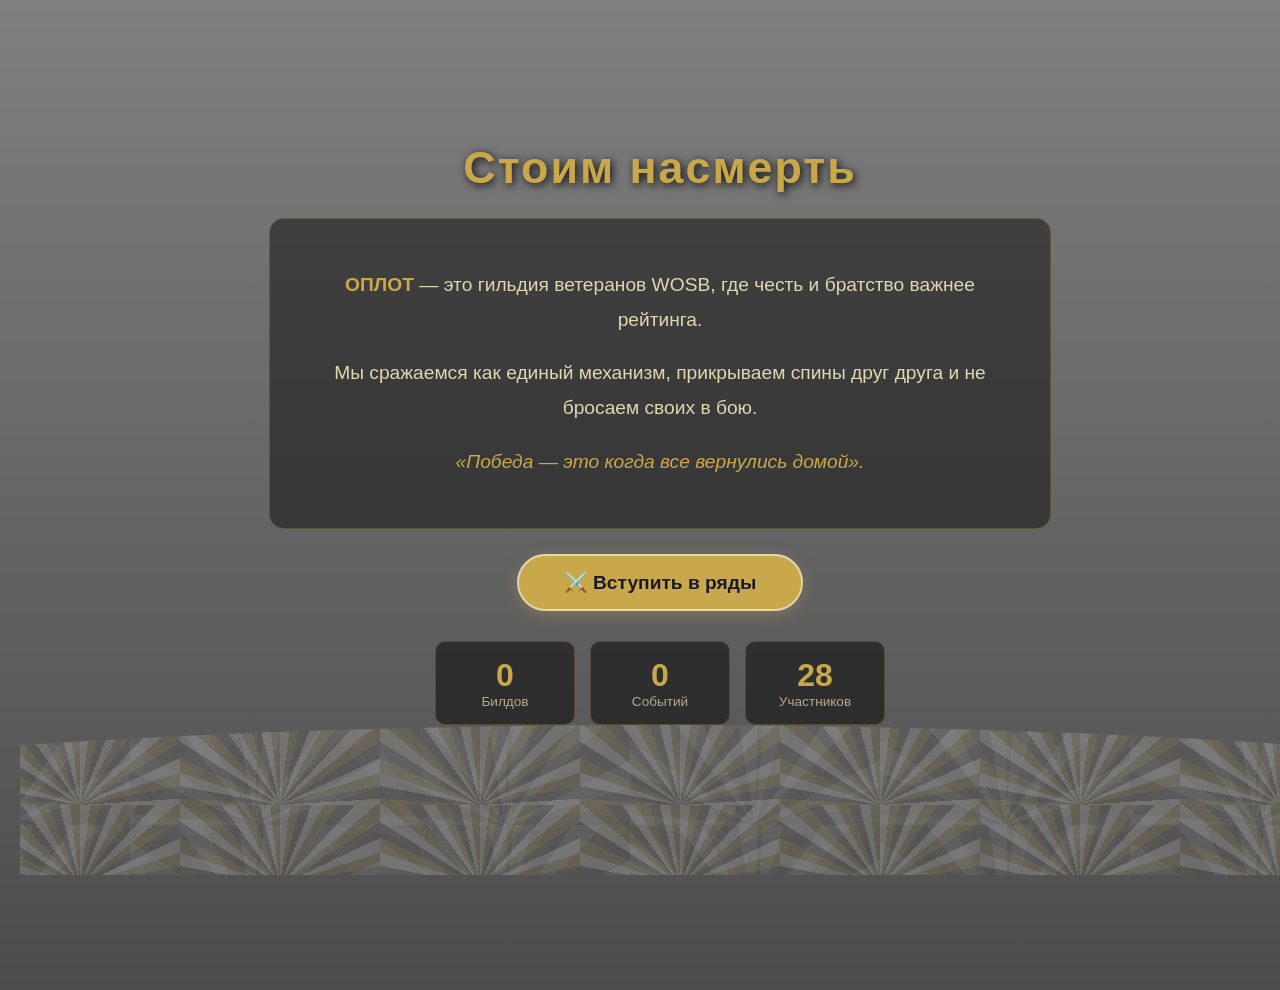
==== index.html @ 30adeee3 "Update index.html" ====
<!DOCTYPE html>
<html lang="ru">
<head>
    <meta charset="utf-8" />
    <meta name="viewport" content="width=device-width, initial-scale=1.0" />
    <title>ОПЛОТ — Гильдия WOSB</title>
    <base href="/OplotGuild/" />
    <link rel="stylesheet" href="css/bootstrap/bootstrap.min.css" />
    <link rel="stylesheet" href="css/app.css" />
    <link rel="stylesheet" href="css/theme.css" />
    <link rel="icon" type="image/png" href="favicon.png" />
    <style>
        body {
            font-family: 'Helvetica Neue', Arial, sans-serif;
            margin: 0;
            padding: 0;
            background: var(--bg-primary);
            color: var(--text-primary);
        }
        .main-page {
            min-height: 100vh;
            display: flex;
            flex-direction: column;
            justify-content: center;
            align-items: center;
            text-align: center;
            color: #e0d6b0;
            padding: 40px 20px 50px 20px;
            border-radius: 0;
            background: linear-gradient(rgba(0,0,0,0.5), rgba(0,0,0,0.7)), url('images/OplotImageHome.png') center/cover no-repeat;
            background-size: cover;
            background-position: center 30%;
            width: 100%;
            margin: 0;
            position: relative;
            overflow: hidden;
        }
        /* ВОЛНЫ — НАСТОЯЩИЕ, КРАСИВЫЕ */
        .wave-container {
            position: absolute;
            bottom: 0;
            left: 0;
            width: 100%;
            height: 150px;
            overflow: hidden;
            z-index: 1;
            pointer-events: none;
        }
        .wave {
            position: absolute;
            bottom: 0;
            left: -50%;
            width: 200%;
            height: 100%;
            background: repeating-conic-gradient(from 0deg at 50% 100%, 
                rgba(255, 255, 255, 0.25) 0% 2%, 
                rgba(201, 168, 76, 0.2) 2% 4%, 
                transparent 4% 6%) 0 0 / 200px 80px;
            border-radius: 50% 50% 0 0 / 100% 100% 0 0;
            animation: waveMove 6s linear infinite;
            opacity: 0.6;
        }
        .wave:nth-child(2) {
            background: repeating-conic-gradient(from 5deg at 50% 100%, 
                rgba(255, 255, 255, 0.15) 0% 3%, 
                rgba(201, 168, 76, 0.1) 3% 5%, 
                transparent 5% 8%) 0 0 / 250px 100px;
            animation-duration: 9s;
            opacity: 0.4;
            animation-delay: -2s;
        }
        .wave:nth-child(3) {
            background: repeating-conic-gradient(from -5deg at 50% 100%, 
                rgba(255, 255, 255, 0.08) 0% 4%, 
                transparent 4% 10%) 0 0 / 300px 120px;
            animation-duration: 12s;
            opacity: 0.3;
            animation-delay: -5s;
        }
        @keyframes waveMove {
            0% { transform: translateX(0) scaleY(0.3); }
            50% { transform: translateX(-25%) scaleY(0.8); }
            100% { transform: translateX(-50%) scaleY(0.3); }
        }
        @media (max-width: 600px) {
            .wave-container { height: 80px; }
            .wave { background-size: 100px 40px; }
        }

        .main-page > * { position: relative; z-index: 2; }
        .main-page h2 {
            font-size: 2.8rem;
            text-shadow: 2px 2px 8px rgba(0,0,0,0.9);
            margin-bottom: 25px;
            color: #c9a84c;
            letter-spacing: 2px;
        }
        .main-page .description {
            max-width: 700px;
            font-size: 1.2rem;
            line-height: 1.8;
            background: rgba(0,0,0,0.45);
            padding: 30px 40px;
            border-radius: 15px;
            border: 1px solid rgba(201, 168, 76, 0.25);
            backdrop-filter: blur(2px);
            margin-bottom: 15px;
        }
        .main-page .description strong { color: #c9a84c; }
        .main-page .description .quote {
            font-style: italic;
            color: #c9a84c;
            margin-top: 15px;
        }
        .btn-gold {
            margin-top: 10px;
            padding: 15px 45px;
            background: #c9a84c;
            color: #1a1a2e;
            font-weight: bold;
            text-decoration: none;
            border-radius: 50px;
            font-size: 1.2rem;
            transition: all 0.3s;
            border: 2px solid #e0d6b0;
            display: inline-block;
            cursor: pointer;
            box-shadow: 0 4px 15px rgba(201, 168, 76, 0.3);
        }
        .btn-gold:hover {
            background: #e0d6b0;
            transform: scale(1.05);
            box-shadow: 0 6px 20px rgba(201, 168, 76, 0.4);
        }
        .stats-grid {
            display: grid;
            grid-template-columns: repeat(3, 1fr);
            gap: 15px;
            margin-top: 30px;
            width: 100%;
            max-width: 450px;
        }
        .stat-item {
            background: rgba(0,0,0,0.5);
            padding: 15px 10px;
            border-radius: 10px;
            border: 1px solid rgba(201, 168, 76, 0.25);
            backdrop-filter: blur(2px);
            transition: 0.3s;
        }
        .stat-item:hover {
            background: rgba(201, 168, 76, 0.15);
            transform: translateY(-2px);
        }
        .stat-item .number {
            font-size: 2rem;
            font-weight: bold;
            color: #c9a84c;
        }
        .stat-item .label {
            font-size: 0.85rem;
            color: #b8a88a;
        }
        @media (max-width: 600px) {
            .main-page {
                min-height: 100vh;
                padding: 30px 15px 40px 15px;
                background-position: center 40%;
            }
            .main-page h2 { font-size: 2rem; }
            .main-page .description { padding: 20px; font-size: 1rem; }
            .btn-gold { padding: 12px 30px; font-size: 1rem; }
            .stats-grid { gap: 10px; max-width: 100%; }
            .stat-item .number { font-size: 1.5rem; }
            .stat-item .label { font-size: 0.7rem; }
        }
    </style>
</head>
<body>
    <div id="menu-container"></div>

    <div class="main-page">
        <h2>Стоим насмерть</h2>
        <div class="description">
            <p><strong>ОПЛОТ</strong> — это гильдия ветеранов WOSB, где честь и братство важнее рейтинга.</p>
            <p>Мы сражаемся как единый механизм, прикрываем спины друг друга и не бросаем своих в бою.</p>
            <p class="quote">«Победа — это когда все вернулись домой».</p>
        </div>
        
        <a href="/OplotGuild/rules.html" class="btn-gold">⚔️ Вступить в ряды</a>

        <div class="stats-grid" id="stats-container">
            <div class="stat-item">
                <div class="number" id="stat-builds">⏳</div>
                <div class="label">Билдов</div>
            </div>
            <div class="stat-item">
                <div class="number" id="stat-events">⏳</div>
                <div class="label">Событий</div>
            </div>
            <div class="stat-item">
                <div class="number" id="stat-members">⏳</div>
                <div class="label">Участников</div>
            </div>
        </div>

        <!-- ВОЛНЫ (белые и золотые, как настоящие) -->
        <div class="wave-container">
            <div class="wave"></div>
            <div class="wave"></div>
            <div class="wave"></div>
        </div>
    </div>

    <script src="menu.js"></script>
    <script>
        function loadStats() {
            fetch('builds.json?t=' + new Date().getTime())
                .then(response => response.json())
                .then(data => {
                    document.getElementById('stat-builds').textContent = data.builds ? data.builds.length : 0;
                })
                .catch(() => document.getElementById('stat-builds').textContent = '0');

            fetch('events.json?t=' + new Date().getTime())
                .then(response => response.json())
                .then(data => {
                    document.getElementById('stat-events').textContent = data.events ? data.events.length : 0;
                })
                .catch(() => document.getElementById('stat-events').textContent = '0');

            document.getElementById('stat-members').textContent = '28';
        }

        window.onload = function() {
            setTimeout(loadStats, 500);
        };
    </script>
</body>
</html>
---- css/app.css ----
<<<<<<< HEAD
html, body {
    font-family: 'Helvetica Neue', Helvetica, Arial, sans-serif;
}

h1:focus {
    outline: none;
}

a, .btn-link {
    color: #0071c1;
}

.btn-primary {
    color: #fff;
    background-color: #1b6ec2;
    border-color: #1861ac;
}

.btn:focus, .btn:active:focus, .btn-link.nav-link:focus, .form-control:focus, .form-check-input:focus {
  box-shadow: 0 0 0 0.1rem white, 0 0 0 0.25rem #258cfb;
}

.content {
    padding-top: 1.1rem;
}

.valid.modified:not([type=checkbox]) {
    outline: 1px solid #26b050;
}

.invalid {
    outline: 1px solid red;
}

.validation-message {
    color: red;
}

#blazor-error-ui {
    background: lightyellow;
    bottom: 0;
    box-shadow: 0 -1px 2px rgba(0, 0, 0, 0.2);
    display: none;
    left: 0;
    padding: 0.6rem 1.25rem 0.7rem 1.25rem;
    position: fixed;
    width: 100%;
    z-index: 1000;
}

    #blazor-error-ui .dismiss {
        cursor: pointer;
        position: absolute;
        right: 0.75rem;
        top: 0.5rem;
    }

.blazor-error-boundary {
    background: url([data-uri]) no-repeat 1rem/1.8rem, #b32121;
    padding: 1rem 1rem 1rem 3.7rem;
    color: white;
}

    .blazor-error-boundary::after {
        content: "An error has occurred."
    }

.loading-progress {
    position: relative;
    display: block;
    width: 8rem;
    height: 8rem;
    margin: 20vh auto 1rem auto;
}

    .loading-progress circle {
        fill: none;
        stroke: #e0e0e0;
        stroke-width: 0.6rem;
        transform-origin: 50% 50%;
        transform: rotate(-90deg);
    }

        .loading-progress circle:last-child {
            stroke: #1b6ec2;
            stroke-dasharray: calc(3.141 * var(--blazor-load-percentage, 0%) * 0.8), 500%;
            transition: stroke-dasharray 0.05s ease-in-out;
        }

.loading-progress-text {
    position: absolute;
    text-align: center;
    font-weight: bold;
    inset: calc(20vh + 3.25rem) 0 auto 0.2rem;
}

    .loading-progress-text:after {
        content: var(--blazor-load-percentage-text, "Loading");
    }

code {
    color: #c02d76;
}
=======
html, body {
    font-family: 'Helvetica Neue', Helvetica, Arial, sans-serif;
}

h1:focus {
    outline: none;
}

a, .btn-link {
    color: #0071c1;
}

.btn-primary {
    color: #fff;
    background-color: #1b6ec2;
    border-color: #1861ac;
}

.btn:focus, .btn:active:focus, .btn-link.nav-link:focus, .form-control:focus, .form-check-input:focus {
  box-shadow: 0 0 0 0.1rem white, 0 0 0 0.25rem #258cfb;
}

.content {
    padding-top: 1.1rem;
}

.valid.modified:not([type=checkbox]) {
    outline: 1px solid #26b050;
}

.invalid {
    outline: 1px solid red;
}

.validation-message {
    color: red;
}

#blazor-error-ui {
    background: lightyellow;
    bottom: 0;
    box-shadow: 0 -1px 2px rgba(0, 0, 0, 0.2);
    display: none;
    left: 0;
    padding: 0.6rem 1.25rem 0.7rem 1.25rem;
    position: fixed;
    width: 100%;
    z-index: 1000;
}

    #blazor-error-ui .dismiss {
        cursor: pointer;
        position: absolute;
        right: 0.75rem;
        top: 0.5rem;
    }

.blazor-error-boundary {
    background: url([data-uri]) no-repeat 1rem/1.8rem, #b32121;
    padding: 1rem 1rem 1rem 3.7rem;
    color: white;
}

    .blazor-error-boundary::after {
        content: "An error has occurred."
    }

.loading-progress {
    position: relative;
    display: block;
    width: 8rem;
    height: 8rem;
    margin: 20vh auto 1rem auto;
}

    .loading-progress circle {
        fill: none;
        stroke: #e0e0e0;
        stroke-width: 0.6rem;
        transform-origin: 50% 50%;
        transform: rotate(-90deg);
    }

        .loading-progress circle:last-child {
            stroke: #1b6ec2;
            stroke-dasharray: calc(3.141 * var(--blazor-load-percentage, 0%) * 0.8), 500%;
            transition: stroke-dasharray 0.05s ease-in-out;
        }

.loading-progress-text {
    position: absolute;
    text-align: center;
    font-weight: bold;
    inset: calc(20vh + 3.25rem) 0 auto 0.2rem;
}

    .loading-progress-text:after {
        content: var(--blazor-load-percentage-text, "Loading");
    }

code {
    color: #c02d76;
}
>>>>>>> 142b3a61d0c89b40f8ad2a565a098570776ddf5b
---- css/theme.css ----
/* theme.css - переменные для тем */
:root {
    --bg-primary: #0a0a15;
    --bg-secondary: rgba(26, 26, 46, 0.8);
    --text-primary: #e0d6b0;
    --text-secondary: #b8a88a;
    --text-muted: #6a6a7e;
    --border-color: #c9a84c;
    --card-bg: rgba(26, 26, 46, 0.8);
    --link-color: #e0d6b0;
    --menu-bg: rgba(10, 10, 21, 0.9);
    --shadow-color: rgba(201, 168, 76, 0.1);
}

body[data-theme="light"] {
    --bg-primary: #f5f0e8;
    --bg-secondary: rgba(255, 255, 255, 0.9);
    --text-primary: #1a1a2e;
    --text-secondary: #333333;
    --text-muted: #555555;
    --border-color: #c9a84c;
    --card-bg: rgba(255, 255, 255, 0.9);
    --link-color: #1a1a2e;
    --menu-bg: rgba(240, 235, 225, 0.9);
    --shadow-color: rgba(0, 0, 0, 0.1);
}

body {
    background: var(--bg-primary);
    color: var(--text-primary);
    transition: background 0.3s, color 0.3s;
}

/* Стили для карточек и блоков */
.message-box,
.form-box,
.build-card,
.event-item {
    background: var(--card-bg);
    color: var(--text-primary);
}

/* Стили для ссылок в меню */
nav a {
    color: var(--link-color) !important;
}

/* Стили для текста */
.text-muted {
    color: var(--text-muted) !important;
}
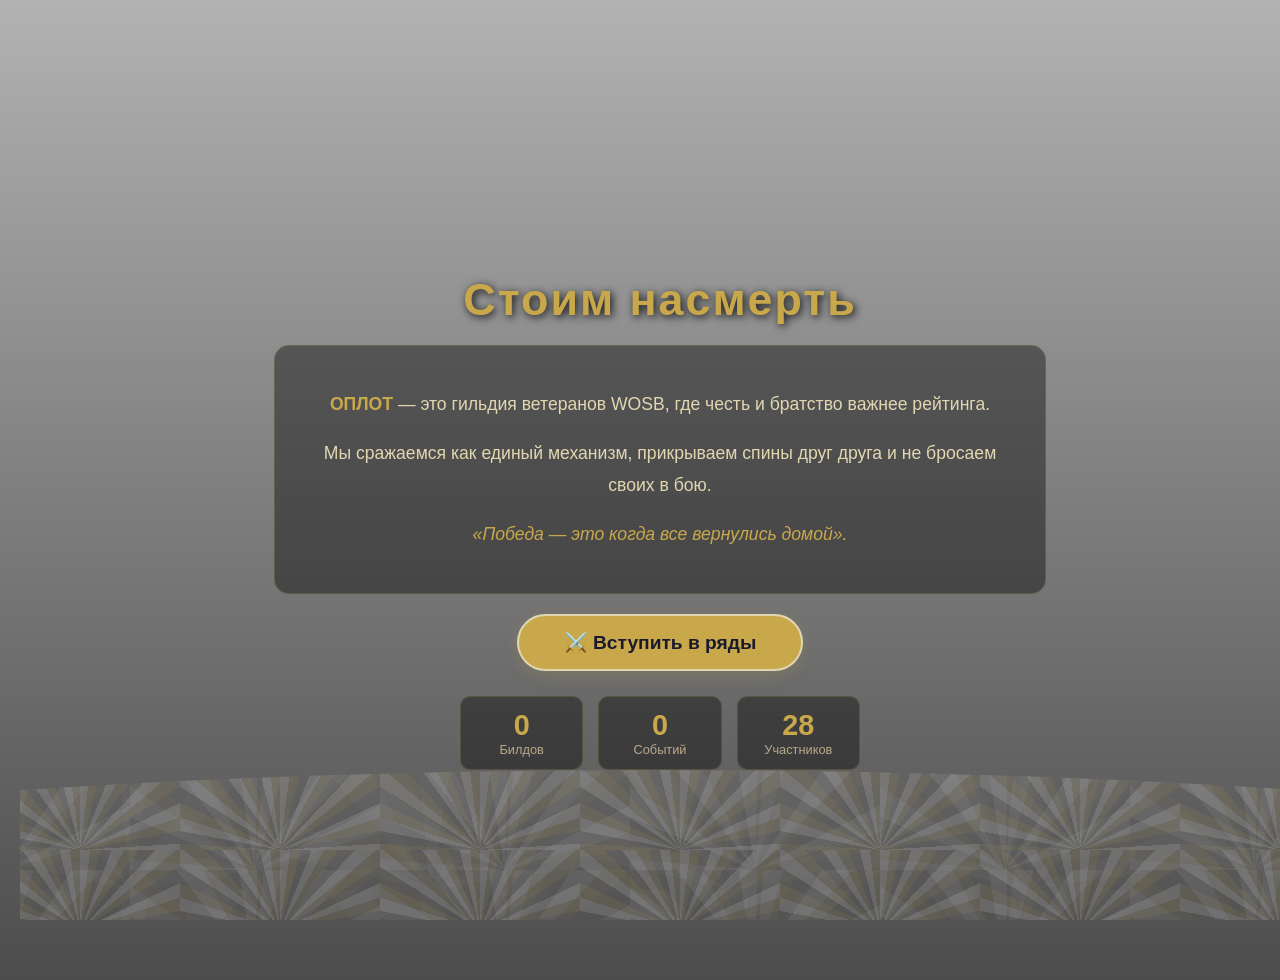
==== commit 87bb78bb: "Update index.html" ====
--- a/index.html
+++ b/index.html
@@ -21,21 +21,21 @@
             min-height: 100vh;
             display: flex;
             flex-direction: column;
-            justify-content: center;
+            justify-content: flex-end; /* Прижимаем всё содержимое к низу */
             align-items: center;
             text-align: center;
             color: #e0d6b0;
-            padding: 40px 20px 50px 20px;
+            padding: 20px 20px 60px 20px; /* Увеличен нижний отступ */
             border-radius: 0;
-            background: linear-gradient(rgba(0,0,0,0.5), rgba(0,0,0,0.7)), url('images/OplotImageHome.png') center/cover no-repeat;
+            background: linear-gradient(rgba(0,0,0,0.3), rgba(0,0,0,0.7)), url('images/OplotImageHome.png') center/cover no-repeat;
             background-size: cover;
-            background-position: center 30%;
+            background-position: center 20%; /* Картинка чуть смещена вниз, чтобы корабль был виден */
             width: 100%;
             margin: 0;
             position: relative;
             overflow: hidden;
         }
-        /* ВОЛНЫ — НАСТОЯЩИЕ, КРАСИВЫЕ */
+        /* ВОЛНЫ */
         .wave-container {
             position: absolute;
             bottom: 0;
@@ -53,8 +53,8 @@
             width: 200%;
             height: 100%;
             background: repeating-conic-gradient(from 0deg at 50% 100%, 
-                rgba(255, 255, 255, 0.25) 0% 2%, 
-                rgba(201, 168, 76, 0.2) 2% 4%, 
+                rgba(255, 255, 255, 0.2) 0% 2%, 
+                rgba(201, 168, 76, 0.15) 2% 4%, 
                 transparent 4% 6%) 0 0 / 200px 80px;
             border-radius: 50% 50% 0 0 / 100% 100% 0 0;
             animation: waveMove 6s linear infinite;
@@ -83,6 +83,7 @@
             100% { transform: translateX(-50%) scaleY(0.3); }
         }
         @media (max-width: 600px) {
+            .main-page { padding: 20px 15px 40px 15px; }
             .wave-container { height: 80px; }
             .wave { background-size: 100px 40px; }
         }
@@ -91,26 +92,26 @@
         .main-page h2 {
             font-size: 2.8rem;
             text-shadow: 2px 2px 8px rgba(0,0,0,0.9);
-            margin-bottom: 25px;
+            margin-bottom: 20px;
             color: #c9a84c;
             letter-spacing: 2px;
         }
         .main-page .description {
             max-width: 700px;
-            font-size: 1.2rem;
+            font-size: 1.1rem;
             line-height: 1.8;
-            background: rgba(0,0,0,0.45);
-            padding: 30px 40px;
+            background: rgba(0,0,0,0.4);
+            padding: 25px 35px;
             border-radius: 15px;
-            border: 1px solid rgba(201, 168, 76, 0.25);
+            border: 1px solid rgba(201, 168, 76, 0.2);
             backdrop-filter: blur(2px);
-            margin-bottom: 15px;
+            margin-bottom: 10px;
         }
         .main-page .description strong { color: #c9a84c; }
         .main-page .description .quote {
             font-style: italic;
             color: #c9a84c;
-            margin-top: 15px;
+            margin-top: 10px;
         }
         .btn-gold {
             margin-top: 10px;
@@ -125,50 +126,39 @@
             border: 2px solid #e0d6b0;
             display: inline-block;
             cursor: pointer;
-            box-shadow: 0 4px 15px rgba(201, 168, 76, 0.3);
+            box-shadow: 0 4px 15px rgba(201, 168, 76, 0.2);
         }
         .btn-gold:hover {
             background: #e0d6b0;
             transform: scale(1.05);
-            box-shadow: 0 6px 20px rgba(201, 168, 76, 0.4);
         }
         .stats-grid {
             display: grid;
             grid-template-columns: repeat(3, 1fr);
             gap: 15px;
-            margin-top: 30px;
+            margin-top: 25px;
             width: 100%;
-            max-width: 450px;
+            max-width: 400px;
         }
         .stat-item {
-            background: rgba(0,0,0,0.5);
-            padding: 15px 10px;
+            background: rgba(0,0,0,0.4);
+            padding: 12px 5px;
             border-radius: 10px;
-            border: 1px solid rgba(201, 168, 76, 0.25);
+            border: 1px solid rgba(201, 168, 76, 0.2);
             backdrop-filter: blur(2px);
-            transition: 0.3s;
-        }
-        .stat-item:hover {
-            background: rgba(201, 168, 76, 0.15);
-            transform: translateY(-2px);
         }
         .stat-item .number {
-            font-size: 2rem;
+            font-size: 1.8rem;
             font-weight: bold;
             color: #c9a84c;
         }
         .stat-item .label {
-            font-size: 0.85rem;
+            font-size: 0.8rem;
             color: #b8a88a;
         }
         @media (max-width: 600px) {
-            .main-page {
-                min-height: 100vh;
-                padding: 30px 15px 40px 15px;
-                background-position: center 40%;
-            }
             .main-page h2 { font-size: 2rem; }
-            .main-page .description { padding: 20px; font-size: 1rem; }
+            .main-page .description { padding: 15px 20px; font-size: 1rem; }
             .btn-gold { padding: 12px 30px; font-size: 1rem; }
             .stats-grid { gap: 10px; max-width: 100%; }
             .stat-item .number { font-size: 1.5rem; }
@@ -204,7 +194,7 @@
             </div>
         </div>
 
-        <!-- ВОЛНЫ (белые и золотые, как настоящие) -->
+        <!-- Волны -->
         <div class="wave-container">
             <div class="wave"></div>
             <div class="wave"></div>
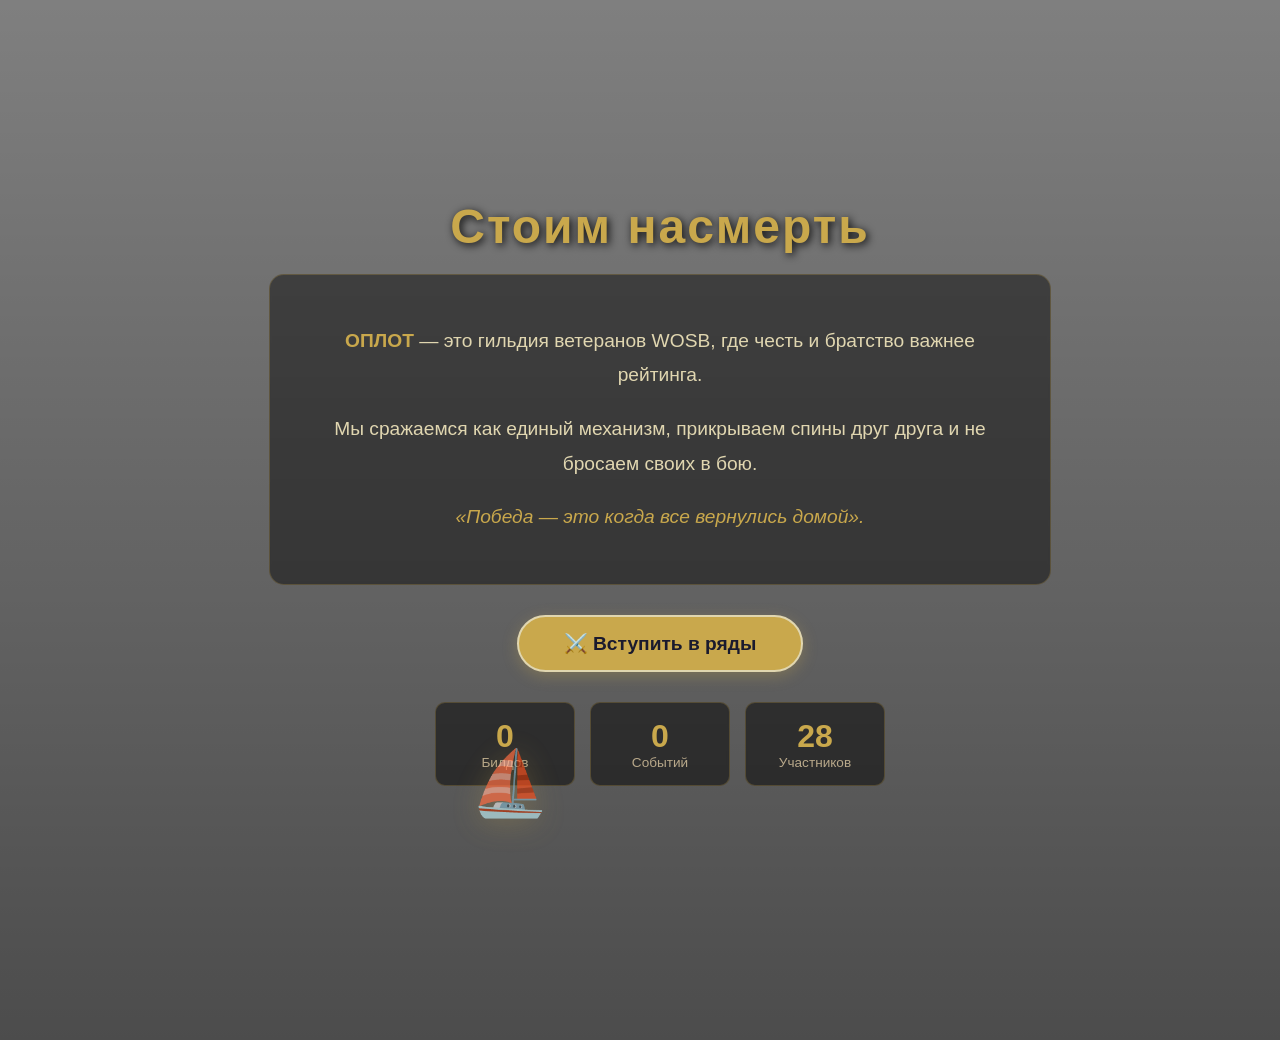
==== commit bf098d53: "Update index.html" ====
--- a/index.html
+++ b/index.html
@@ -21,76 +21,52 @@
             min-height: 100vh;
             display: flex;
             flex-direction: column;
-            justify-content: flex-end; /* Прижимаем всё содержимое к низу */
+            justify-content: center; /* Текст теперь по центру, но мы добавим отступ сверху */
             align-items: center;
             text-align: center;
             color: #e0d6b0;
-            padding: 20px 20px 60px 20px; /* Увеличен нижний отступ */
+            padding: 60px 20px 80px 20px; /* Сместили контент вниз, освободив верх */
             border-radius: 0;
-            background: linear-gradient(rgba(0,0,0,0.3), rgba(0,0,0,0.7)), url('images/OplotImageHome.png') center/cover no-repeat;
+            background: linear-gradient(rgba(0,0,0,0.5), rgba(0,0,0,0.7)), url('images/OplotImageHome.png') center/cover no-repeat;
             background-size: cover;
-            background-position: center 20%; /* Картинка чуть смещена вниз, чтобы корабль был виден */
+            background-position: center 20%;
             width: 100%;
             margin: 0;
             position: relative;
             overflow: hidden;
         }
-        /* ВОЛНЫ */
-        .wave-container {
+        
+        /* ===== ПЛАВАЮЩИЙ КОРАБЛИК ===== */
+        .floating-ship {
             position: absolute;
-            bottom: 0;
-            left: 0;
-            width: 100%;
-            height: 150px;
-            overflow: hidden;
-            z-index: 1;
+            bottom: 40px;
+            left: -150px; /* Начинаем за экраном */
+            font-size: 4rem;
+            z-index: 3;
+            animation: sail 18s linear infinite;
+            opacity: 0.7;
+            filter: drop-shadow(0 4px 15px rgba(201, 168, 76, 0.4));
             pointer-events: none;
         }
-        .wave {
-            position: absolute;
-            bottom: 0;
-            left: -50%;
-            width: 200%;
-            height: 100%;
-            background: repeating-conic-gradient(from 0deg at 50% 100%, 
-                rgba(255, 255, 255, 0.2) 0% 2%, 
-                rgba(201, 168, 76, 0.15) 2% 4%, 
-                transparent 4% 6%) 0 0 / 200px 80px;
-            border-radius: 50% 50% 0 0 / 100% 100% 0 0;
-            animation: waveMove 6s linear infinite;
-            opacity: 0.6;
-        }
-        .wave:nth-child(2) {
-            background: repeating-conic-gradient(from 5deg at 50% 100%, 
-                rgba(255, 255, 255, 0.15) 0% 3%, 
-                rgba(201, 168, 76, 0.1) 3% 5%, 
-                transparent 5% 8%) 0 0 / 250px 100px;
-            animation-duration: 9s;
-            opacity: 0.4;
-            animation-delay: -2s;
-        }
-        .wave:nth-child(3) {
-            background: repeating-conic-gradient(from -5deg at 50% 100%, 
-                rgba(255, 255, 255, 0.08) 0% 4%, 
-                transparent 4% 10%) 0 0 / 300px 120px;
-            animation-duration: 12s;
-            opacity: 0.3;
-            animation-delay: -5s;
-        }
-        @keyframes waveMove {
-            0% { transform: translateX(0) scaleY(0.3); }
-            50% { transform: translateX(-25%) scaleY(0.8); }
-            100% { transform: translateX(-50%) scaleY(0.3); }
-        }
+        @keyframes sail {
+            0% { transform: translateX(0) scaleX(1); }
+            49% { transform: translateX(calc(100vw + 200px)) scaleX(1); }
+            50% { transform: translateX(calc(100vw + 200px)) scaleX(-1); }
+            99% { transform: translateX(0) scaleX(-1); }
+            100% { transform: translateX(0) scaleX(1); }
+        }
+        /* Делаем его меньше на телефонах */
         @media (max-width: 600px) {
-            .main-page { padding: 20px 15px 40px 15px; }
-            .wave-container { height: 80px; }
-            .wave { background-size: 100px 40px; }
+            .floating-ship {
+                font-size: 2.5rem;
+                bottom: 20px;
+                animation-duration: 12s;
+            }
         }
 
         .main-page > * { position: relative; z-index: 2; }
         .main-page h2 {
-            font-size: 2.8rem;
+            font-size: 3rem;
             text-shadow: 2px 2px 8px rgba(0,0,0,0.9);
             margin-bottom: 20px;
             color: #c9a84c;
@@ -98,20 +74,20 @@
         }
         .main-page .description {
             max-width: 700px;
-            font-size: 1.1rem;
+            font-size: 1.2rem;
             line-height: 1.8;
-            background: rgba(0,0,0,0.4);
-            padding: 25px 35px;
+            background: rgba(0,0,0,0.45);
+            padding: 30px 40px;
             border-radius: 15px;
-            border: 1px solid rgba(201, 168, 76, 0.2);
+            border: 1px solid rgba(201, 168, 76, 0.25);
             backdrop-filter: blur(2px);
-            margin-bottom: 10px;
+            margin-bottom: 20px;
         }
         .main-page .description strong { color: #c9a84c; }
         .main-page .description .quote {
             font-style: italic;
             color: #c9a84c;
-            margin-top: 10px;
+            margin-top: 15px;
         }
         .btn-gold {
             margin-top: 10px;
@@ -126,39 +102,46 @@
             border: 2px solid #e0d6b0;
             display: inline-block;
             cursor: pointer;
-            box-shadow: 0 4px 15px rgba(201, 168, 76, 0.2);
+            box-shadow: 0 4px 15px rgba(201, 168, 76, 0.3);
         }
         .btn-gold:hover {
             background: #e0d6b0;
             transform: scale(1.05);
+            box-shadow: 0 6px 20px rgba(201, 168, 76, 0.4);
         }
         .stats-grid {
             display: grid;
             grid-template-columns: repeat(3, 1fr);
             gap: 15px;
-            margin-top: 25px;
+            margin-top: 30px;
             width: 100%;
-            max-width: 400px;
+            max-width: 450px;
         }
         .stat-item {
-            background: rgba(0,0,0,0.4);
-            padding: 12px 5px;
+            background: rgba(0,0,0,0.5);
+            padding: 15px 10px;
             border-radius: 10px;
-            border: 1px solid rgba(201, 168, 76, 0.2);
+            border: 1px solid rgba(201, 168, 76, 0.25);
             backdrop-filter: blur(2px);
+            transition: 0.3s;
+        }
+        .stat-item:hover {
+            background: rgba(201, 168, 76, 0.15);
+            transform: translateY(-2px);
         }
         .stat-item .number {
-            font-size: 1.8rem;
+            font-size: 2rem;
             font-weight: bold;
             color: #c9a84c;
         }
         .stat-item .label {
-            font-size: 0.8rem;
+            font-size: 0.85rem;
             color: #b8a88a;
         }
         @media (max-width: 600px) {
-            .main-page h2 { font-size: 2rem; }
-            .main-page .description { padding: 15px 20px; font-size: 1rem; }
+            .main-page { padding: 40px 15px 60px 15px; }
+            .main-page h2 { font-size: 2.2rem; }
+            .main-page .description { padding: 20px; font-size: 1rem; }
             .btn-gold { padding: 12px 30px; font-size: 1rem; }
             .stats-grid { gap: 10px; max-width: 100%; }
             .stat-item .number { font-size: 1.5rem; }
@@ -194,12 +177,8 @@
             </div>
         </div>
 
-        <!-- Волны -->
-        <div class="wave-container">
-            <div class="wave"></div>
-            <div class="wave"></div>
-            <div class="wave"></div>
-        </div>
+        <!-- ПЛАВАЮЩИЙ КОРАБЛИК -->
+        <div class="floating-ship">⛵</div>
     </div>
 
     <script src="menu.js"></script>
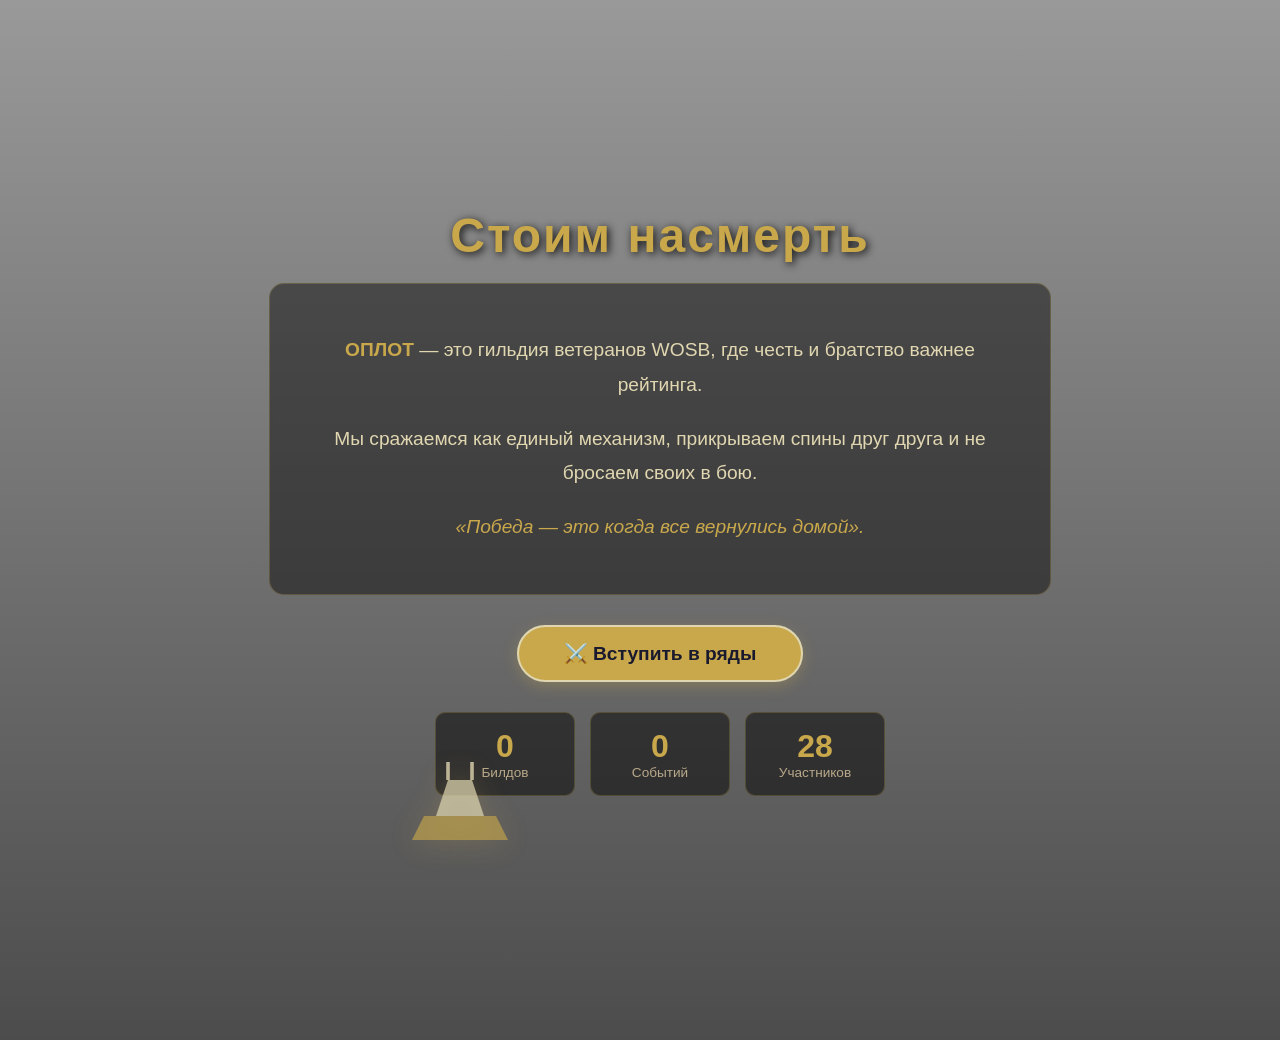
==== commit 1e97bda6: "Update index.html" ====
--- a/index.html
+++ b/index.html
@@ -21,13 +21,13 @@
             min-height: 100vh;
             display: flex;
             flex-direction: column;
-            justify-content: center; /* Текст теперь по центру, но мы добавим отступ сверху */
+            justify-content: center;
             align-items: center;
             text-align: center;
             color: #e0d6b0;
-            padding: 60px 20px 80px 20px; /* Сместили контент вниз, освободив верх */
+            padding: 80px 20px 60px 20px; /* Увеличен верхний отступ (спустили текст) */
             border-radius: 0;
-            background: linear-gradient(rgba(0,0,0,0.5), rgba(0,0,0,0.7)), url('images/OplotImageHome.png') center/cover no-repeat;
+            background: linear-gradient(rgba(0,0,0,0.4), rgba(0,0,0,0.7)), url('images/OplotImageHome.png') center/cover no-repeat;
             background-size: cover;
             background-position: center 20%;
             width: 100%;
@@ -36,32 +36,33 @@
             overflow: hidden;
         }
         
-        /* ===== ПЛАВАЮЩИЙ КОРАБЛИК ===== */
+        /* ===== КАРТИНКА-КОРАБЛЬ (ПЛАВАЕТ) ===== */
         .floating-ship {
             position: absolute;
             bottom: 40px;
-            left: -150px; /* Начинаем за экраном */
-            font-size: 4rem;
+            left: -200px; /* Начинаем за экраном */
             z-index: 3;
-            animation: sail 18s linear infinite;
-            opacity: 0.7;
-            filter: drop-shadow(0 4px 15px rgba(201, 168, 76, 0.4));
+            animation: sail 20s linear infinite;
+            opacity: 0.8;
+            filter: drop-shadow(0 4px 15px rgba(201, 168, 76, 0.3));
             pointer-events: none;
+        }
+        .floating-ship img {
+            width: 120px; /* Размер картинки */
+            height: auto;
+            display: block;
         }
         @keyframes sail {
             0% { transform: translateX(0) scaleX(1); }
-            49% { transform: translateX(calc(100vw + 200px)) scaleX(1); }
-            50% { transform: translateX(calc(100vw + 200px)) scaleX(-1); }
+            49% { transform: translateX(calc(100vw + 250px)) scaleX(1); }
+            50% { transform: translateX(calc(100vw + 250px)) scaleX(-1); }
             99% { transform: translateX(0) scaleX(-1); }
             100% { transform: translateX(0) scaleX(1); }
         }
-        /* Делаем его меньше на телефонах */
+        /* На телефонах корабль меньше */
         @media (max-width: 600px) {
-            .floating-ship {
-                font-size: 2.5rem;
-                bottom: 20px;
-                animation-duration: 12s;
-            }
+            .floating-ship img { width: 70px; }
+            .floating-ship { bottom: 20px; animation-duration: 14s; }
         }
 
         .main-page > * { position: relative; z-index: 2; }
@@ -139,7 +140,7 @@
             color: #b8a88a;
         }
         @media (max-width: 600px) {
-            .main-page { padding: 40px 15px 60px 15px; }
+            .main-page { padding: 60px 15px 40px 15px; }
             .main-page h2 { font-size: 2.2rem; }
             .main-page .description { padding: 20px; font-size: 1rem; }
             .btn-gold { padding: 12px 30px; font-size: 1rem; }
@@ -177,8 +178,10 @@
             </div>
         </div>
 
-        <!-- ПЛАВАЮЩИЙ КОРАБЛИК -->
-        <div class="floating-ship">⛵</div>
+        <!-- ПЛАВАЮЩИЙ КОРАБЛИК (КАРТИНКА) -->
+        <div class="floating-ship">
+            <img src="images/Pikle.png" alt="Корабль" onerror="this.src='data:image/svg+xml,%3Csvg xmlns=%22http://www.w3.org/2000/svg%22 viewBox=%220 0 100 80%22%3E%3Cpath d=%22M10 70 L90 70 L80 50 L20 50 L10 70 Z%22 fill=%22%23c9a84c%22 opacity=%220.8%22/%3E%3Cpath d=%22M30 50 L40 20 L60 20 L70 50 Z%22 fill=%22%23e0d6b0%22 opacity=%220.9%22/%3E%3Cline x1=%2240%22 y1=%2220%22 x2=%2240%22 y2=%225%22 stroke=%22%23e0d6b0%22 stroke-width=%223%22/%3E%3Cline x1=%2260%22 y1=%2220%22 x2=%2260%22 y2=%225%22 stroke=%22%23e0d6b0%22 stroke-width=%223%22/%3E%3C/svg%3E'" />
+        </div>
     </div>
 
     <script src="menu.js"></script>
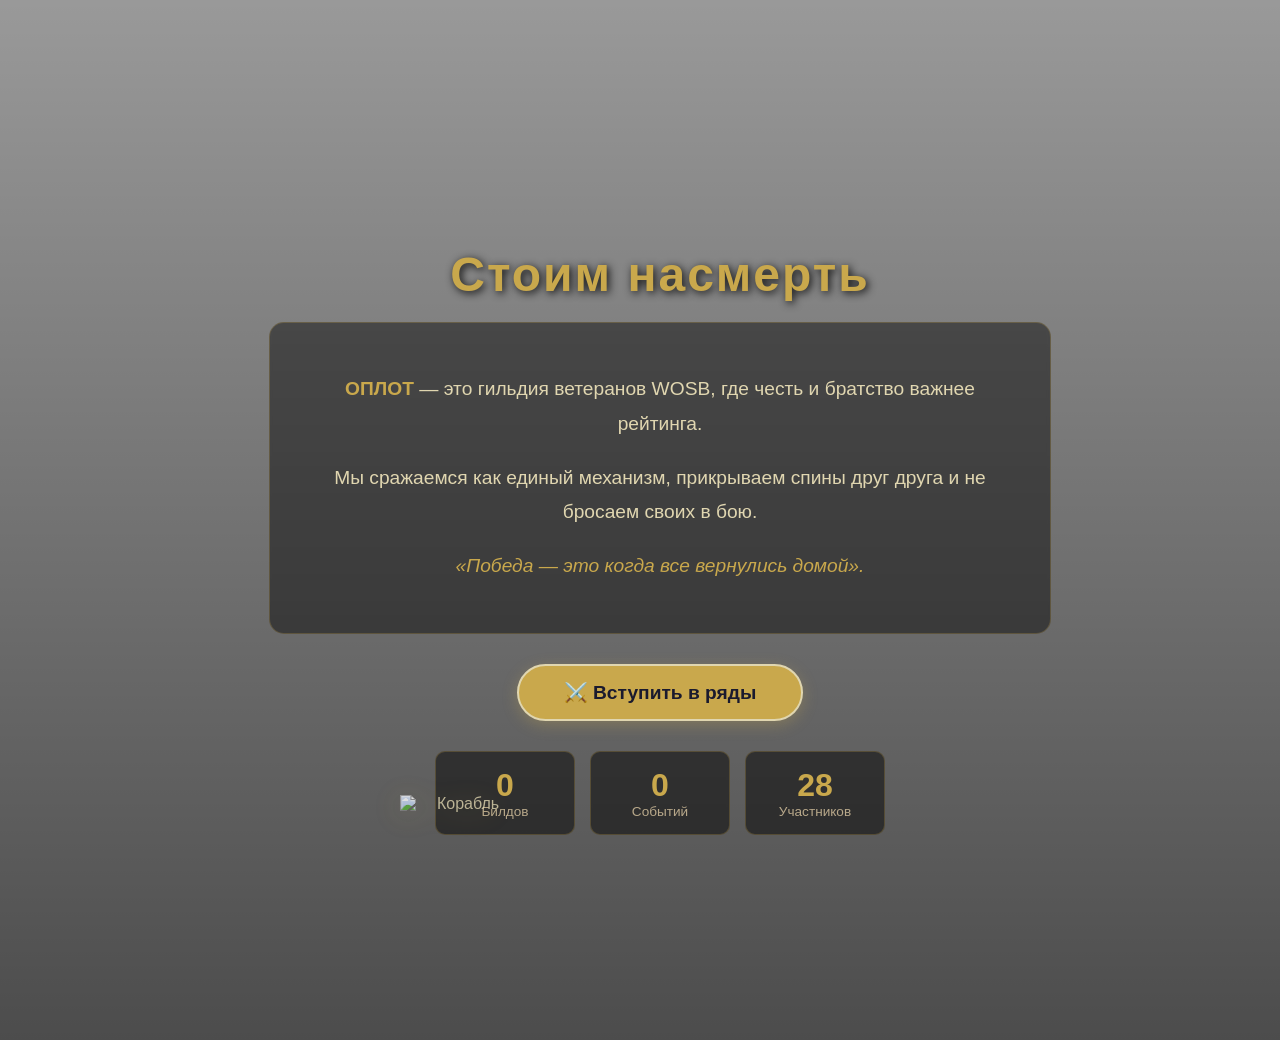
==== commit fba3db5d: "Update index.html" ====
--- a/index.html
+++ b/index.html
@@ -180,7 +180,7 @@
 
         <!-- ПЛАВАЮЩИЙ КОРАБЛИК (КАРТИНКА) -->
         <div class="floating-ship">
-            <img src="images/Pikle.png" alt="Корабль" onerror="this.src='data:image/svg+xml,%3Csvg xmlns=%22http://www.w3.org/2000/svg%22 viewBox=%220 0 100 80%22%3E%3Cpath d=%22M10 70 L90 70 L80 50 L20 50 L10 70 Z%22 fill=%22%23c9a84c%22 opacity=%220.8%22/%3E%3Cpath d=%22M30 50 L40 20 L60 20 L70 50 Z%22 fill=%22%23e0d6b0%22 opacity=%220.9%22/%3E%3Cline x1=%2240%22 y1=%2220%22 x2=%2240%22 y2=%225%22 stroke=%22%23e0d6b0%22 stroke-width=%223%22/%3E%3Cline x1=%2260%22 y1=%2220%22 x2=%2260%22 y2=%225%22 stroke=%22%23e0d6b0%22 stroke-width=%223%22/%3E%3C/svg%3E'" />
+           <img src="images/Pikle.png" alt="Корабль" style="mix-blend-mode: multiply; width: 120px; height: auto;" />
         </div>
     </div>
 
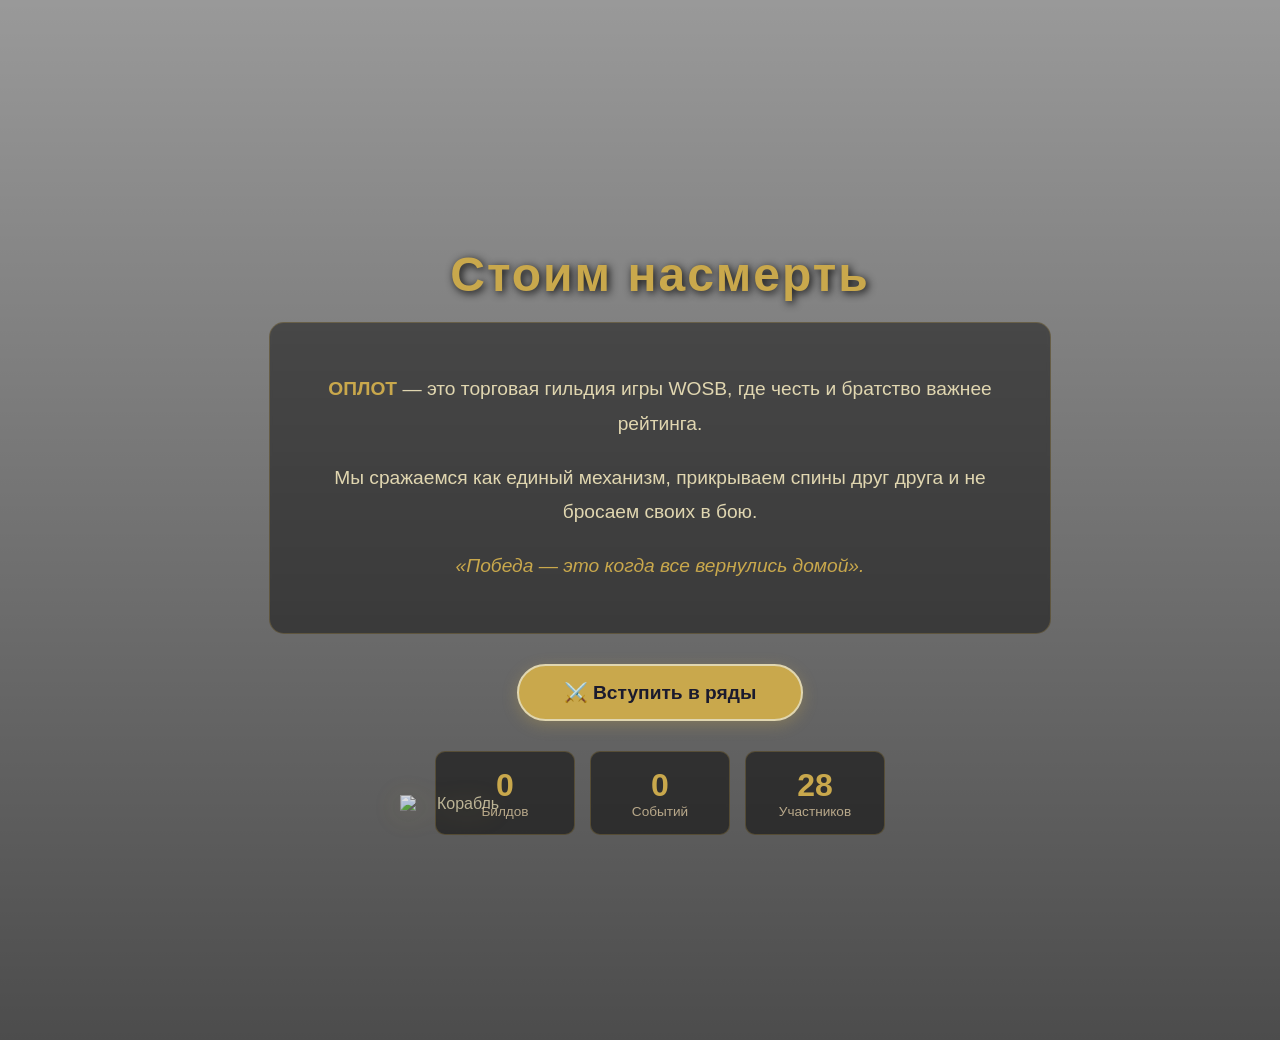
==== commit 7b6a20ca: "Update index.html" ====
--- a/index.html
+++ b/index.html
@@ -156,7 +156,7 @@
     <div class="main-page">
         <h2>Стоим насмерть</h2>
         <div class="description">
-            <p><strong>ОПЛОТ</strong> — это гильдия ветеранов WOSB, где честь и братство важнее рейтинга.</p>
+            <p><strong>ОПЛОТ</strong> — это торговая гильдия игры WOSB, где честь и братство важнее рейтинга.</p>
             <p>Мы сражаемся как единый механизм, прикрываем спины друг друга и не бросаем своих в бою.</p>
             <p class="quote">«Победа — это когда все вернулись домой».</p>
         </div>
@@ -180,7 +180,7 @@
 
         <!-- ПЛАВАЮЩИЙ КОРАБЛИК (КАРТИНКА) -->
         <div class="floating-ship">
-           <img src="images/Pikle.png" alt="Корабль" style="mix-blend-mode: multiply; width: 120px; height: auto;" />
+           <img src="images/Pikle-no-bg-preview.png" alt="Корабль" style="mix-blend-mode: multiply; width: 120px; height: auto;" />
         </div>
     </div>
 
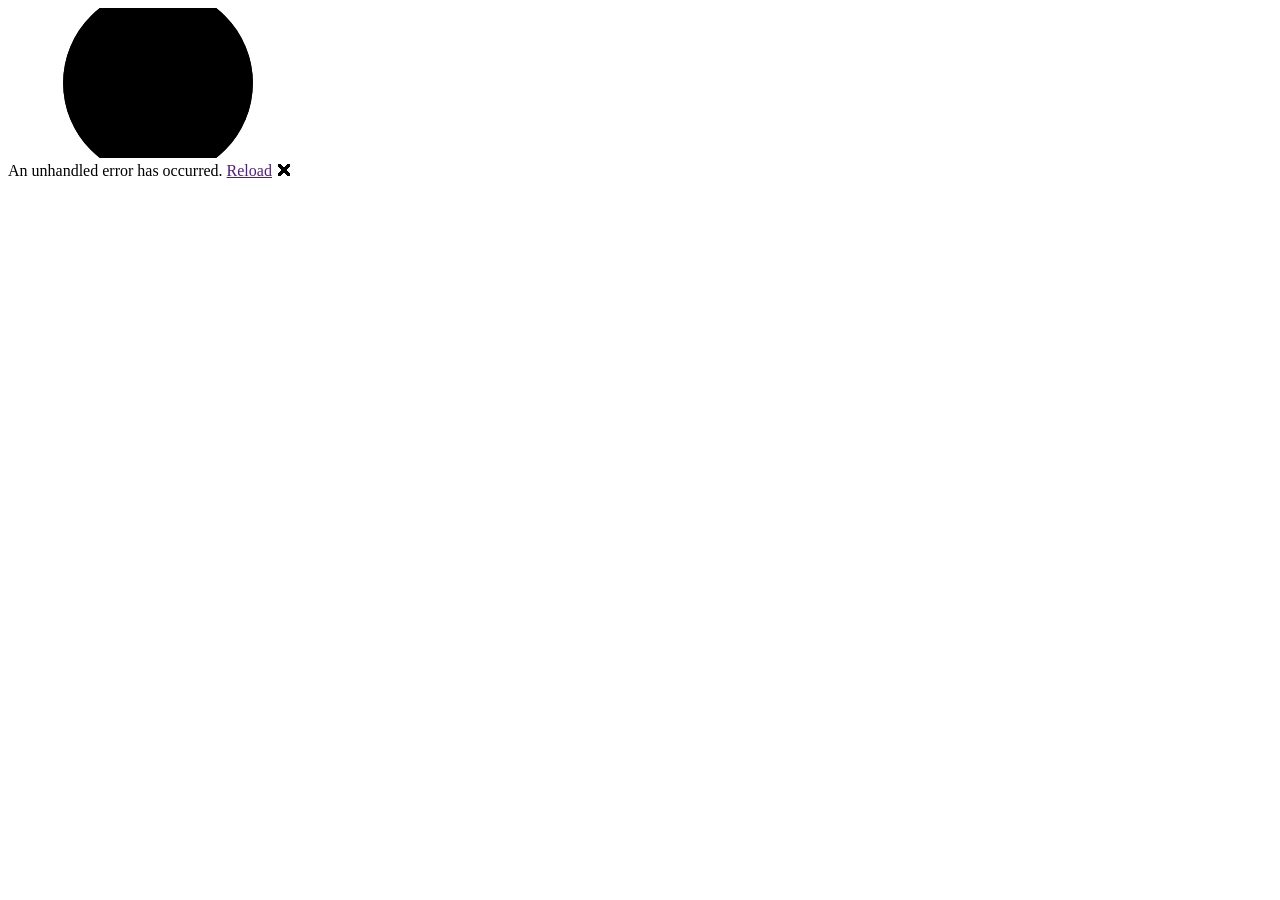
==== commit 23077be4: "deploy: a91c73da0ba87f9c8034d51c8b29ef4c87b92de6" ====
--- a/index.html
+++ b/index.html
@@ -1,212 +1,32 @@
 <!DOCTYPE html>
-<html lang="ru">
+<html lang="en">
+
 <head>
     <meta charset="utf-8" />
     <meta name="viewport" content="width=device-width, initial-scale=1.0" />
-    <title>ОПЛОТ — Гильдия WOSB</title>
+    <title>OplotGuildSite</title>
     <base href="/OplotGuild/" />
     <link rel="stylesheet" href="css/bootstrap/bootstrap.min.css" />
     <link rel="stylesheet" href="css/app.css" />
-    <link rel="stylesheet" href="css/theme.css" />
     <link rel="icon" type="image/png" href="favicon.png" />
-    <style>
-        body {
-            font-family: 'Helvetica Neue', Arial, sans-serif;
-            margin: 0;
-            padding: 0;
-            background: var(--bg-primary);
-            color: var(--text-primary);
-        }
-        .main-page {
-            min-height: 100vh;
-            display: flex;
-            flex-direction: column;
-            justify-content: center;
-            align-items: center;
-            text-align: center;
-            color: #e0d6b0;
-            padding: 80px 20px 60px 20px; /* Увеличен верхний отступ (спустили текст) */
-            border-radius: 0;
-            background: linear-gradient(rgba(0,0,0,0.4), rgba(0,0,0,0.7)), url('images/OplotImageHome.png') center/cover no-repeat;
-            background-size: cover;
-            background-position: center 20%;
-            width: 100%;
-            margin: 0;
-            position: relative;
-            overflow: hidden;
-        }
-        
-        /* ===== КАРТИНКА-КОРАБЛЬ (ПЛАВАЕТ) ===== */
-        .floating-ship {
-            position: absolute;
-            bottom: 40px;
-            left: -200px; /* Начинаем за экраном */
-            z-index: 3;
-            animation: sail 20s linear infinite;
-            opacity: 0.8;
-            filter: drop-shadow(0 4px 15px rgba(201, 168, 76, 0.3));
-            pointer-events: none;
-        }
-        .floating-ship img {
-            width: 120px; /* Размер картинки */
-            height: auto;
-            display: block;
-        }
-        @keyframes sail {
-            0% { transform: translateX(0) scaleX(1); }
-            49% { transform: translateX(calc(100vw + 250px)) scaleX(1); }
-            50% { transform: translateX(calc(100vw + 250px)) scaleX(-1); }
-            99% { transform: translateX(0) scaleX(-1); }
-            100% { transform: translateX(0) scaleX(1); }
-        }
-        /* На телефонах корабль меньше */
-        @media (max-width: 600px) {
-            .floating-ship img { width: 70px; }
-            .floating-ship { bottom: 20px; animation-duration: 14s; }
-        }
+    <link href="OplotGuildSite.styles.css" rel="stylesheet" />
+</head>
 
-        .main-page > * { position: relative; z-index: 2; }
-        .main-page h2 {
-            font-size: 3rem;
-            text-shadow: 2px 2px 8px rgba(0,0,0,0.9);
-            margin-bottom: 20px;
-            color: #c9a84c;
-            letter-spacing: 2px;
-        }
-        .main-page .description {
-            max-width: 700px;
-            font-size: 1.2rem;
-            line-height: 1.8;
-            background: rgba(0,0,0,0.45);
-            padding: 30px 40px;
-            border-radius: 15px;
-            border: 1px solid rgba(201, 168, 76, 0.25);
-            backdrop-filter: blur(2px);
-            margin-bottom: 20px;
-        }
-        .main-page .description strong { color: #c9a84c; }
-        .main-page .description .quote {
-            font-style: italic;
-            color: #c9a84c;
-            margin-top: 15px;
-        }
-        .btn-gold {
-            margin-top: 10px;
-            padding: 15px 45px;
-            background: #c9a84c;
-            color: #1a1a2e;
-            font-weight: bold;
-            text-decoration: none;
-            border-radius: 50px;
-            font-size: 1.2rem;
-            transition: all 0.3s;
-            border: 2px solid #e0d6b0;
-            display: inline-block;
-            cursor: pointer;
-            box-shadow: 0 4px 15px rgba(201, 168, 76, 0.3);
-        }
-        .btn-gold:hover {
-            background: #e0d6b0;
-            transform: scale(1.05);
-            box-shadow: 0 6px 20px rgba(201, 168, 76, 0.4);
-        }
-        .stats-grid {
-            display: grid;
-            grid-template-columns: repeat(3, 1fr);
-            gap: 15px;
-            margin-top: 30px;
-            width: 100%;
-            max-width: 450px;
-        }
-        .stat-item {
-            background: rgba(0,0,0,0.5);
-            padding: 15px 10px;
-            border-radius: 10px;
-            border: 1px solid rgba(201, 168, 76, 0.25);
-            backdrop-filter: blur(2px);
-            transition: 0.3s;
-        }
-        .stat-item:hover {
-            background: rgba(201, 168, 76, 0.15);
-            transform: translateY(-2px);
-        }
-        .stat-item .number {
-            font-size: 2rem;
-            font-weight: bold;
-            color: #c9a84c;
-        }
-        .stat-item .label {
-            font-size: 0.85rem;
-            color: #b8a88a;
-        }
-        @media (max-width: 600px) {
-            .main-page { padding: 60px 15px 40px 15px; }
-            .main-page h2 { font-size: 2.2rem; }
-            .main-page .description { padding: 20px; font-size: 1rem; }
-            .btn-gold { padding: 12px 30px; font-size: 1rem; }
-            .stats-grid { gap: 10px; max-width: 100%; }
-            .stat-item .number { font-size: 1.5rem; }
-            .stat-item .label { font-size: 0.7rem; }
-        }
-    </style>
-</head>
 <body>
-    <div id="menu-container"></div>
-
-    <div class="main-page">
-        <h2>Стоим насмерть</h2>
-        <div class="description">
-            <p><strong>ОПЛОТ</strong> — это торговая гильдия игры WOSB, где честь и братство важнее рейтинга.</p>
-            <p>Мы сражаемся как единый механизм, прикрываем спины друг друга и не бросаем своих в бою.</p>
-            <p class="quote">«Победа — это когда все вернулись домой».</p>
-        </div>
-        
-        <a href="/OplotGuild/rules.html" class="btn-gold">⚔️ Вступить в ряды</a>
-
-        <div class="stats-grid" id="stats-container">
-            <div class="stat-item">
-                <div class="number" id="stat-builds">⏳</div>
-                <div class="label">Билдов</div>
-            </div>
-            <div class="stat-item">
-                <div class="number" id="stat-events">⏳</div>
-                <div class="label">Событий</div>
-            </div>
-            <div class="stat-item">
-                <div class="number" id="stat-members">⏳</div>
-                <div class="label">Участников</div>
-            </div>
-        </div>
-
-        <!-- ПЛАВАЮЩИЙ КОРАБЛИК (КАРТИНКА) -->
-        <div class="floating-ship">
-           <img src="images/Pikle-no-bg-preview.png" alt="Корабль" style="mix-blend-mode: multiply; width: 120px; height: auto;" />
-        </div>
+    <div id="app">
+        <svg class="loading-progress">
+            <circle r="40%" cx="50%" cy="50%" />
+            <circle r="40%" cx="50%" cy="50%" />
+        </svg>
+        <div class="loading-progress-text"></div>
     </div>
 
-    <script src="menu.js"></script>
-    <script>
-        function loadStats() {
-            fetch('builds.json?t=' + new Date().getTime())
-                .then(response => response.json())
-                .then(data => {
-                    document.getElementById('stat-builds').textContent = data.builds ? data.builds.length : 0;
-                })
-                .catch(() => document.getElementById('stat-builds').textContent = '0');
+    <div id="blazor-error-ui">
+        An unhandled error has occurred.
+        <a href="" class="reload">Reload</a>
+        <a class="dismiss">🗙</a>
+    </div>
+    <script src="_framework/blazor.webassembly.js"></script>
+</body>
 
-            fetch('events.json?t=' + new Date().getTime())
-                .then(response => response.json())
-                .then(data => {
-                    document.getElementById('stat-events').textContent = data.events ? data.events.length : 0;
-                })
-                .catch(() => document.getElementById('stat-events').textContent = '0');
-
-            document.getElementById('stat-members').textContent = '28';
-        }
-
-        window.onload = function() {
-            setTimeout(loadStats, 500);
-        };
-    </script>
-</body>
 </html>
--- a/OplotGuildSite.styles.css
+++ b/OplotGuildSite.styles.css
@@ -0,0 +1,162 @@
+/* /Layout/MainLayout.razor.rz.scp.css */
+.page[b-q660sfphuz] {
+    position: relative;
+    display: flex;
+    flex-direction: column;
+}
+
+main[b-q660sfphuz] {
+    flex: 1;
+}
+
+.sidebar[b-q660sfphuz] {
+    background-image: linear-gradient(180deg, rgb(5, 39, 103) 0%, #3a0647 70%);
+}
+
+.top-row[b-q660sfphuz] {
+    background-color: #f7f7f7;
+    border-bottom: 1px solid #d6d5d5;
+    justify-content: flex-end;
+    height: 3.5rem;
+    display: flex;
+    align-items: center;
+}
+
+    .top-row[b-q660sfphuz]  a, .top-row[b-q660sfphuz]  .btn-link {
+        white-space: nowrap;
+        margin-left: 1.5rem;
+        text-decoration: none;
+    }
+
+    .top-row[b-q660sfphuz]  a:hover, .top-row[b-q660sfphuz]  .btn-link:hover {
+        text-decoration: underline;
+    }
+
+    .top-row[b-q660sfphuz]  a:first-child {
+        overflow: hidden;
+        text-overflow: ellipsis;
+    }
+
+@media (max-width: 640.98px) {
+    .top-row[b-q660sfphuz] {
+        justify-content: space-between;
+    }
+
+    .top-row[b-q660sfphuz]  a, .top-row[b-q660sfphuz]  .btn-link {
+        margin-left: 0;
+    }
+}
+
+@media (min-width: 641px) {
+    .page[b-q660sfphuz] {
+        flex-direction: row;
+    }
+
+    .sidebar[b-q660sfphuz] {
+        width: 250px;
+        height: 100vh;
+        position: sticky;
+        top: 0;
+    }
+
+    .top-row[b-q660sfphuz] {
+        position: sticky;
+        top: 0;
+        z-index: 1;
+    }
+
+    .top-row.auth[b-q660sfphuz]  a:first-child {
+        flex: 1;
+        text-align: right;
+        width: 0;
+    }
+
+    .top-row[b-q660sfphuz], article[b-q660sfphuz] {
+        padding-left: 2rem !important;
+        padding-right: 1.5rem !important;
+    }
+}
+/* /Layout/NavMenu.razor.rz.scp.css */
+.navbar-toggler[b-u71s69my8l] {
+    background-color: rgba(255, 255, 255, 0.1);
+}
+
+.top-row[b-u71s69my8l] {
+    height: 3.5rem;
+    background-color: rgba(0,0,0,0.4);
+}
+
+.navbar-brand[b-u71s69my8l] {
+    font-size: 1.1rem;
+}
+
+.bi[b-u71s69my8l] {
+    display: inline-block;
+    position: relative;
+    width: 1.25rem;
+    height: 1.25rem;
+    margin-right: 0.75rem;
+    top: -1px;
+    background-size: cover;
+}
+
+.bi-house-door-fill-nav-menu[b-u71s69my8l] {
+    background-image: url("data:image/svg+xml,%3Csvg xmlns='http://www.w3.org/2000/svg' width='16' height='16' fill='white' class='bi bi-house-door-fill' viewBox='0 0 16 16'%3E%3Cpath d='M6.5 14.5v-3.505c0-.245.25-.495.5-.495h2c.25 0 .5.25.5.5v3.5a.5.5 0 0 0 .5.5h4a.5.5 0 0 0 .5-.5v-7a.5.5 0 0 0-.146-.354L13 5.793V2.5a.5.5 0 0 0-.5-.5h-1a.5.5 0 0 0-.5.5v1.293L8.354 1.146a.5.5 0 0 0-.708 0l-6 6A.5.5 0 0 0 1.5 7.5v7a.5.5 0 0 0 .5.5h4a.5.5 0 0 0 .5-.5Z'/%3E%3C/svg%3E");
+}
+
+.bi-plus-square-fill-nav-menu[b-u71s69my8l] {
+    background-image: url("data:image/svg+xml,%3Csvg xmlns='http://www.w3.org/2000/svg' width='16' height='16' fill='white' class='bi bi-plus-square-fill' viewBox='0 0 16 16'%3E%3Cpath d='M2 0a2 2 0 0 0-2 2v12a2 2 0 0 0 2 2h12a2 2 0 0 0 2-2V2a2 2 0 0 0-2-2H2zm6.5 4.5v3h3a.5.5 0 0 1 0 1h-3v3a.5.5 0 0 1-1 0v-3h-3a.5.5 0 0 1 0-1h3v-3a.5.5 0 0 1 1 0z'/%3E%3C/svg%3E");
+}
+
+.bi-list-nested-nav-menu[b-u71s69my8l] {
+    background-image: url("data:image/svg+xml,%3Csvg xmlns='http://www.w3.org/2000/svg' width='16' height='16' fill='white' class='bi bi-list-nested' viewBox='0 0 16 16'%3E%3Cpath fill-rule='evenodd' d='M4.5 11.5A.5.5 0 0 1 5 11h10a.5.5 0 0 1 0 1H5a.5.5 0 0 1-.5-.5zm-2-4A.5.5 0 0 1 3 7h10a.5.5 0 0 1 0 1H3a.5.5 0 0 1-.5-.5zm-2-4A.5.5 0 0 1 1 3h10a.5.5 0 0 1 0 1H1a.5.5 0 0 1-.5-.5z'/%3E%3C/svg%3E");
+}
+
+.nav-item[b-u71s69my8l] {
+    font-size: 0.9rem;
+    padding-bottom: 0.5rem;
+}
+
+    .nav-item:first-of-type[b-u71s69my8l] {
+        padding-top: 1rem;
+    }
+
+    .nav-item:last-of-type[b-u71s69my8l] {
+        padding-bottom: 1rem;
+    }
+
+    .nav-item[b-u71s69my8l]  a {
+        color: #d7d7d7;
+        border-radius: 4px;
+        height: 3rem;
+        display: flex;
+        align-items: center;
+        line-height: 3rem;
+    }
+
+.nav-item[b-u71s69my8l]  a.active {
+    background-color: rgba(255,255,255,0.37);
+    color: white;
+}
+
+.nav-item[b-u71s69my8l]  a:hover {
+    background-color: rgba(255,255,255,0.1);
+    color: white;
+}
+
+@media (min-width: 641px) {
+    .navbar-toggler[b-u71s69my8l] {
+        display: none;
+    }
+
+    .collapse[b-u71s69my8l] {
+        /* Never collapse the sidebar for wide screens */
+        display: block;
+    }
+    
+    .nav-scrollable[b-u71s69my8l] {
+        /* Allow sidebar to scroll for tall menus */
+        height: calc(100vh - 3.5rem);
+        overflow-y: auto;
+    }
+}
